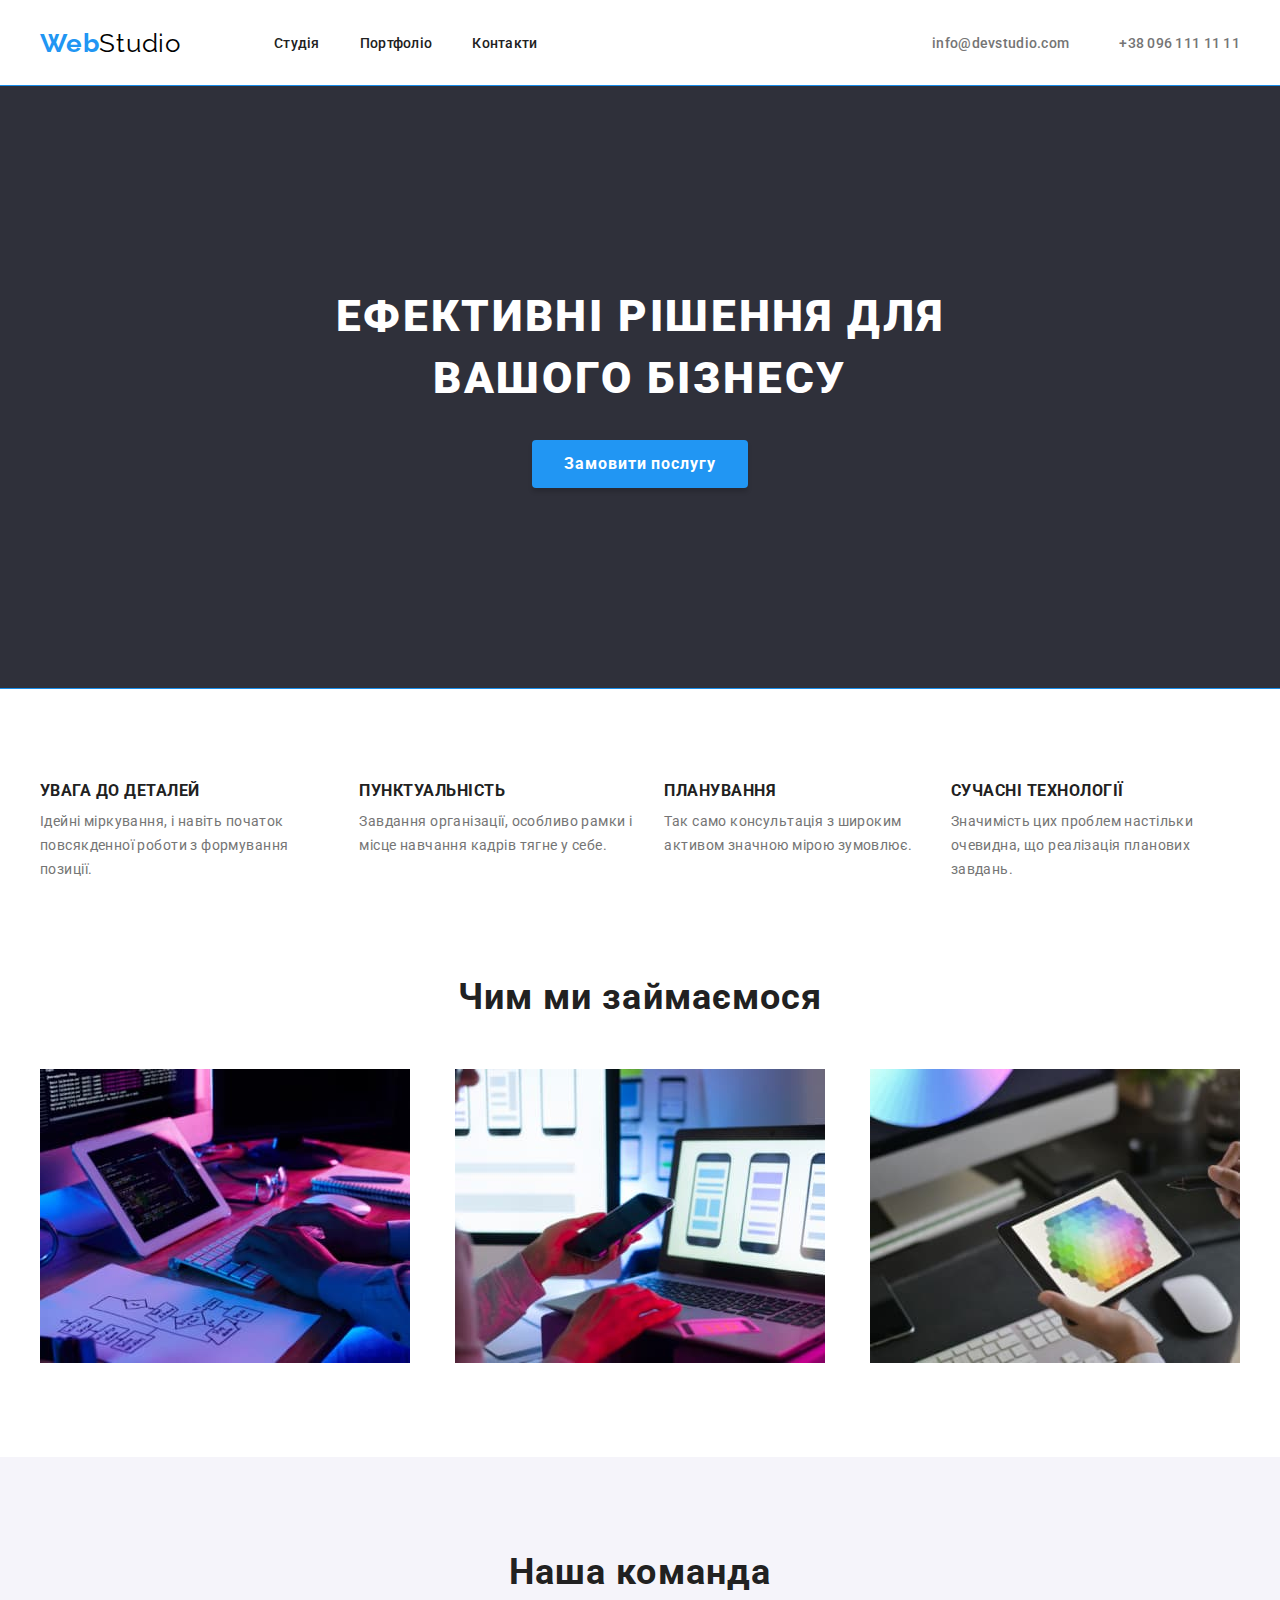
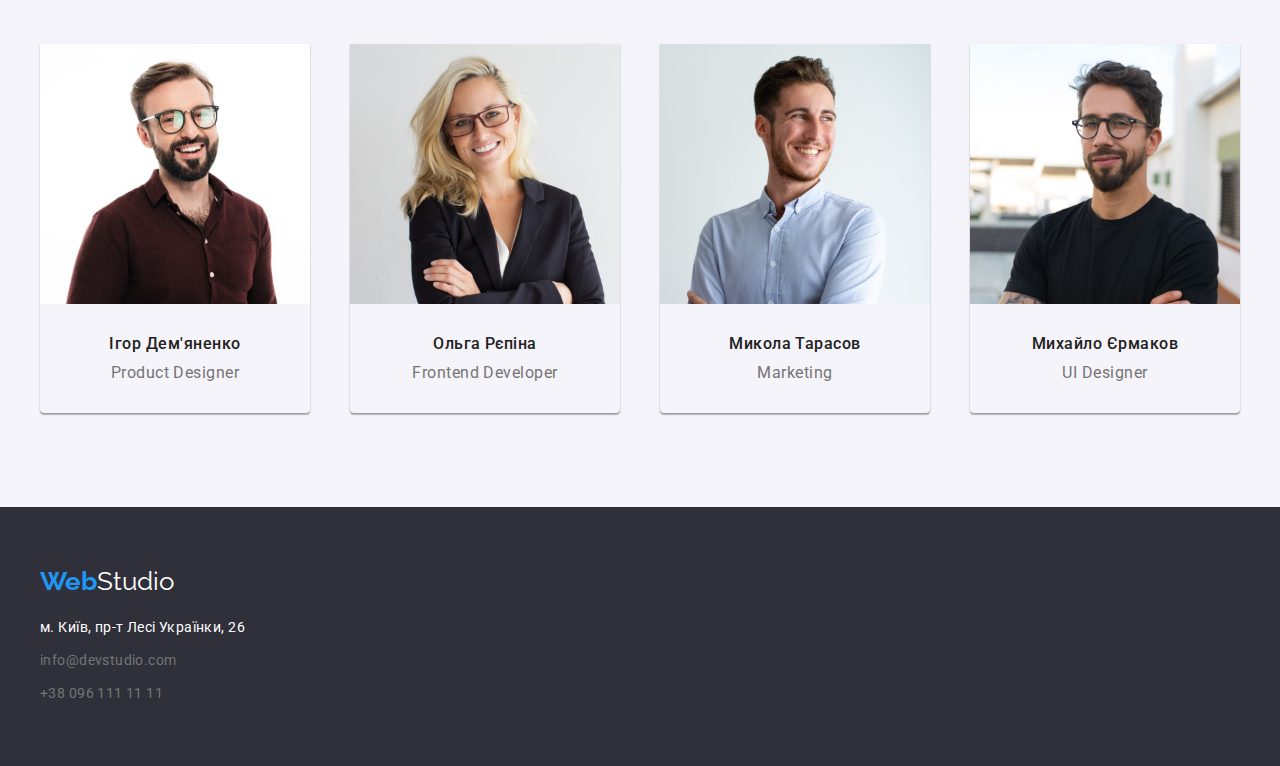
==== index.html @ 76a01868 "Initial commit" ====
<!DOCTYPE html>
<html lang="uk">

<head>
	<meta charset="UTF-8">
	<meta http-equiv="X-UA-Compatible" content="IE=edge">
	<meta name="viewport" content="width=device-width, initial-scale=1.0">
	<title>WebStudio</title>
	<link rel="preconnect" href="https://fonts.googleapis.com">
	<link rel="preconnect" href="https://fonts.gstatic.com" crossorigin>
	<link
		href="https://fonts.googleapis.com/css2?family=Oleo+Script&family=Raleway:wght@700&family=Roboto:wght@400;500;700;900&display=swap"
		rel="stylesheet">
	<link rel="stylesheet" href="https://cdnjs.cloudflare.com/ajax/libs/modern-normalize/1.1.0/modern-normalize.min.css">
	<link rel="stylesheet" href="./css/style.css">
</head>

<body>
	<header class="header">
		<div class="container">
			<nav class="menu">
				<a class="menu-logo" href="#">
					<span class="menu-web">Web</span>Studio
				</a>
				<ul class="menu-list list">
					<li class="link"> <a href="./index.html" class="menu-link active">Студія</a></li>
					<li class="link"> <a href="./portfolio.html" class="menu-link">Портфоліо</a></li>
					<li class="link"> <a href="" class="menu-link">Контакти</a></li>
				</ul>
				<ul class="contact-list list">
					<li class="contact"><a class="contact-link" href="mailto:info@devstudio.com">info@devstudio.com</a></li>
					<li class="contact"><a class="contact-link" href="tel:+380961111111">+38 096 111 11 11</a></li>
				</ul>
			</nav>
		</div>
	</header>

	<main>
		<section class="hero">
			<h1 class="hero-title">
				Ефективні рішення для <br> вашого бізнесу
			</h1>
			<button class="hero-btn button" type="button">Замовити послугу</button>
		</section>

		<section class="projects">
			<div class="container">
				<h2 class="section-title hidden">Наші роботи</h2>
				<ul class="projects-list list">
					<li class="projects-link">
						<h3 class="project-title">Увага до деталей</h3>
						<p class="project-text">
							Ідейні міркування, і навіть початок повсякденної роботи з формування позиції.
						</p>
					</li>
					<li class="projects-link">
						<h3 class="project-title">Пунктуальність</h3>
						<p class="project-text">Завдання організації, особливо рамки і місце навчання кадрів тягне у себе.</p>
					</li>
					<li class="projects-link">
						<h3 class="project-title">Планування</h3>
						<p class="project-text">Так само консультація з широким активом значною мірою зумовлює.</p>
					</li>
					<li class="projects-link">
						<h3 class="project-title">Сучасні технології</h3>
						<p class="project-text">Значимість цих проблем настільки очевидна, що реалізація планових завдань.</p>
					</li>
				</ul>
			</div>
		</section>
		<section class="work">
			<div class="container">
				<h2 class="section-title">
					Чим ми займаємося
				</h2>
				<ul class="projects-foto list">
					<li class="projects-img">
						<img src="./image/imgone.jpg" alt="декстопний додаток" width="370">
					</li>
					<li class="projects-img">
						<img src="./image/imgwto.jpg" alt="додаток на телефоні" width="370">
					</li>
					<li class="projects-img">
						<img src="./image/imgthree.jpg" alt="додаток на планшеті" width="370">
					</li>
				</ul>
			</div>
		</section>



		<section class="team">
			<div class="container">
				<h2 class="section-title">
					Наша команда
				</h2>
				<ul class="team-list list">
					<li class="team-link">
						<img src="./image/igor.jpg" alt="Product Designer" width="270">
						<h3 class="team-title">Ігор Дем'яненко</h3>
						<p class="team-text">Product Designer</p>
					</li>
					<li class="team-link">
						<img src="./image/olga.jpg" alt="Frontend Developer" width="270">
						<h3 class="team-title">Ольга Рєпіна</h3>
						<p class="team-text">Frontend Developer</p>
					</li>
					<li class="team-link">
						<img src="./image/mukola.jpg" alt="Marketing" width="270">
						<h3 class="team-title">Микола Тарасов</h3>
						<p class="team-text">Marketing</p>
					</li>
					<li class="team-link">
						<img src="./image/mushailo.jpg" alt="UI Designer" width="270">
						<h3 class="team-title">Михайло Єрмаков</h3>
						<p class="team-text">UI Designer</p>
					</li>
				</ul>
			</div>
		</section>

	</main>

	<footer>
		<div class="container">
			<a class="footer-logo" href="#">
				<span class="menu-web">Web</span>Studio
			</a>
			<address class="info">
				<ul class="info-list list">
					<li class="info-box"><a class="info-link address" href="#">м. Київ, пр-т Лесі Українки, 26</a></li>
					<li class="info-box"><a class="info-link" href="mailto:info@devstudio.com">info@devstudio.com</a></li>
					<li class="info-box"><a class="info-link" href="tel:+380961111111">+38 096 111 11 11</a></li>
				</ul>
			</address>
		</div>
	</footer>
</body>

</html>
---- css/style.css ----
/* основной цвет   #212121 */
/* вторичный цвет #757575 */
/* доп цвет #FFFFFF и  #FFFFFF99 60% */
/* акцент #2196F3 */

:root {
	--global-color: #212121;
	--focus-color: #2196F3;
	--second-color: #757575;
	--white-text-color: #ffffff;
}

body {
	font-family: 'Roboto', sans-serif;
	background: #FFFFFF;
	font-size: 14px;
	color: var(--global-color);
}

.container {
	width: 1230px;
	margin: 0 auto;
	padding: 0 15px 0 15px;
}

.list {
	list-style-type: none;
}

h1,
h2,
h3,
h4,
ul,
p {
	padding: 0;
	margin: 0;
	border: 0;
}
a {
	text-decoration: none;
	color: var(--global-color);
}

button {
	border:none;
	cursor: pointer;
}

:focus {
	outline: none;
}

.button {
	display: inline-block;
	border-radius: 4px;

	background-color: var(--focus-color);
	color: var(--white-text-color);
	font-family: inherit;
}

.active {
	color: var(--focus-color);
}

img {
	display: block;
	max-width: 100%;
	height: auto;
}

/* ---------header -----------*/



.menu {
	display: flex;
	align-items: center;
}

.menu-logo {
	font-family: 'Raleway', sans-serif;
	color: #000000;
	font-size: 26px;
	letter-spacing: 0.03em;
	line-height: 1.2;
}

.menu-web {
	color: var(--focus-color);
	font-weight: 700;
}

.menu-list {
	display: flex;
	margin-left: 93px;
}

.menu-link {
	display: block;
	padding-top: 32px;
	padding-bottom: 32px;

	font-weight: 500;
	line-height: 1.6;
	letter-spacing: 0.02em;
	color: var(--global-color);
}


.link:not(:last-child) {
	margin-right: 40px;
}

.menu-link:hover,
.menu-link:focus  {
	color: var(--focus-color);
}

.contact-list {
	display: flex;
	margin-left: auto;
}

.contact:not(:last-child) {
	margin-right: 50px;
}

.contact-link {
	display: block;
	padding-top: 32px;
	padding-bottom: 32px;

	font-weight: 500;
	color: var(--second-color);
	letter-spacing: 0.02em;
}

.contact-link:hover,
.contact-link:focus {
	color: var(--focus-color);
}


/* --------hero------ */


.hero {
	padding-top: 200px;
	padding-bottom: 200px;
	text-align: center;

	outline: 1px solid #188CE8;
	background: #2F303A;
}

.hero-title {
	margin-bottom: 30px;

	text-transform: uppercase;
	font-weight: 900;
	font-size: 44px;
	line-height: 1.4;
	letter-spacing: 0.06em;
	color: var(--white-text-color);
}

.hero-btn {
	padding: 10px 32px;
	min-width: 216px;
	
	font-weight: 700;
	font-size: 16px;
	line-height: 1.8;
	letter-spacing: 0.06em;
	box-shadow: 0px 4px 4px rgba(0, 0, 0, 0.15);
}

.hero-btn:hover,
.hero-btn:focus {
	background-color: #188CE8;
}



/*--------- projects -----------*/

.projects {
	padding-top: 94px;
}


.section-title {
margin-bottom:  50px;
text-align: center;

	font-weight: 700;
	font-size: 36px;
	line-height: 1.2;
	letter-spacing: 0.03em;
}

.hidden {
	position: absolute;
	width: 1px;
	height: 1px;
	margin: -1px;
	border: 0;
	padding: 0;
	white-space: nowrap;
	clip-path: inset(100%);
	clip: rect(0 0 0 0);
	overflow: hidden;
}

.work {
	padding: 94px 0;
}

.projects-list {
	display: flex;
}

.projects-link:not(:last-child) {
	margin-right: 30px;
}

.project-title {
margin-bottom: 10px;

	font-weight: 700;
	line-height: 1.1;
	letter-spacing: 0.03em;
	text-transform: uppercase;
}

.project-text {
	line-height: 1.7;
	letter-spacing: 0.03em;
	color:var(--second-color);
}

.projects-foto {
	display: flex;
	justify-content: space-between;
}


/*------- team ---------*/

.team {
	padding: 94px 0;
	background-color: #F5F4FA;
}

.team-list {
	display: flex;
	justify-content: space-between;
}

.team-link {
	box-shadow: 0px 1px 3px rgba(0, 0, 0, 0.12), 0px 1px 1px rgba(0, 0, 0, 0.14), 0px 2px 1px rgba(0, 0, 0, 0.2);
	border-radius: 0px 0px 4px 4px;
}

.team-title {
	padding: 30px 0 10px;
	text-align: center;

	font-weight: 500;
	font-size: 16px;
	line-height: 1.2;
	letter-spacing: 0.03em;
}

.team-text {
	text-align: center;
	padding-bottom:  30px;

	font-size: 16px;
	line-height: 1.2;
	letter-spacing: 0.03em;

	color: var(--second-color);
}



/* -----------footer -------------- */

footer {
	background: #2F303A;
	padding-top: 60px;
	padding-bottom: 60px;
}

.footer-logo {
	font-family: 'Raleway', sans-serif;
	font-size: 26px;

	color: var(--white-text-color);
}


.info-link {
	font-family: 'Roboto';
	font-style: normal;
	font-size: 14px;
	line-height: 1.7;
	letter-spacing: 0.03em;

	color: var(--second-color);
}

.info {
	margin-top: 20px;
}

.info a:hover,
.info a:focus {
	color: var(--focus-color);
}

.address {
	color: var(--white-text-color);
}

.info-box:not(:last-child) {
	margin-bottom: 9px;
}




/*--------- PORTFOLIO -------------*/



.portfolio {
	padding-top: 94px;
	padding-bottom: 94px;
}

.portfolio-nav {
	display: flex;
	justify-content: center;
	margin-bottom: 50px;
}

.btn-link:not(:last-child) {
	margin-right: 8px;
}

.portfolio-btn {
	display: inline-block;
	padding: 6px 25px;

	font-family: inherit;
	font-weight: 500;
	font-size: 16px;
	line-height: 1.6;
	letter-spacing: 0.03em;
	border-radius: 4px;
	cursor: pointer;

	background: #F5F4FA;
}

.portfolio-btn:hover,
.portfolio-btn:focus {
	background: var(--focus-color);
	color: var(--white-text-color);
}


.portfolio-projects {
	display: flex;
	flex-wrap: wrap;
}

.portfolio-link {
	width: 370px;
	margin-bottom: 30px;

	border: 1px solid #EEEEEE;
}

.portfolio-link:not(:last-child) {
	margin-right: 30px;
}

.portfolio-title {
	padding: 20px 24px 4px;

	font-weight: 700;
	font-size: 18px;
	line-height: 2;
	letter-spacing: 0.06em;
}

.portfolio-text {
	padding: 0 24px 20px;

	font-size: 16px;
	line-height: 1.8;
	letter-spacing: 0.03em;
	color: var(--second-color);
}
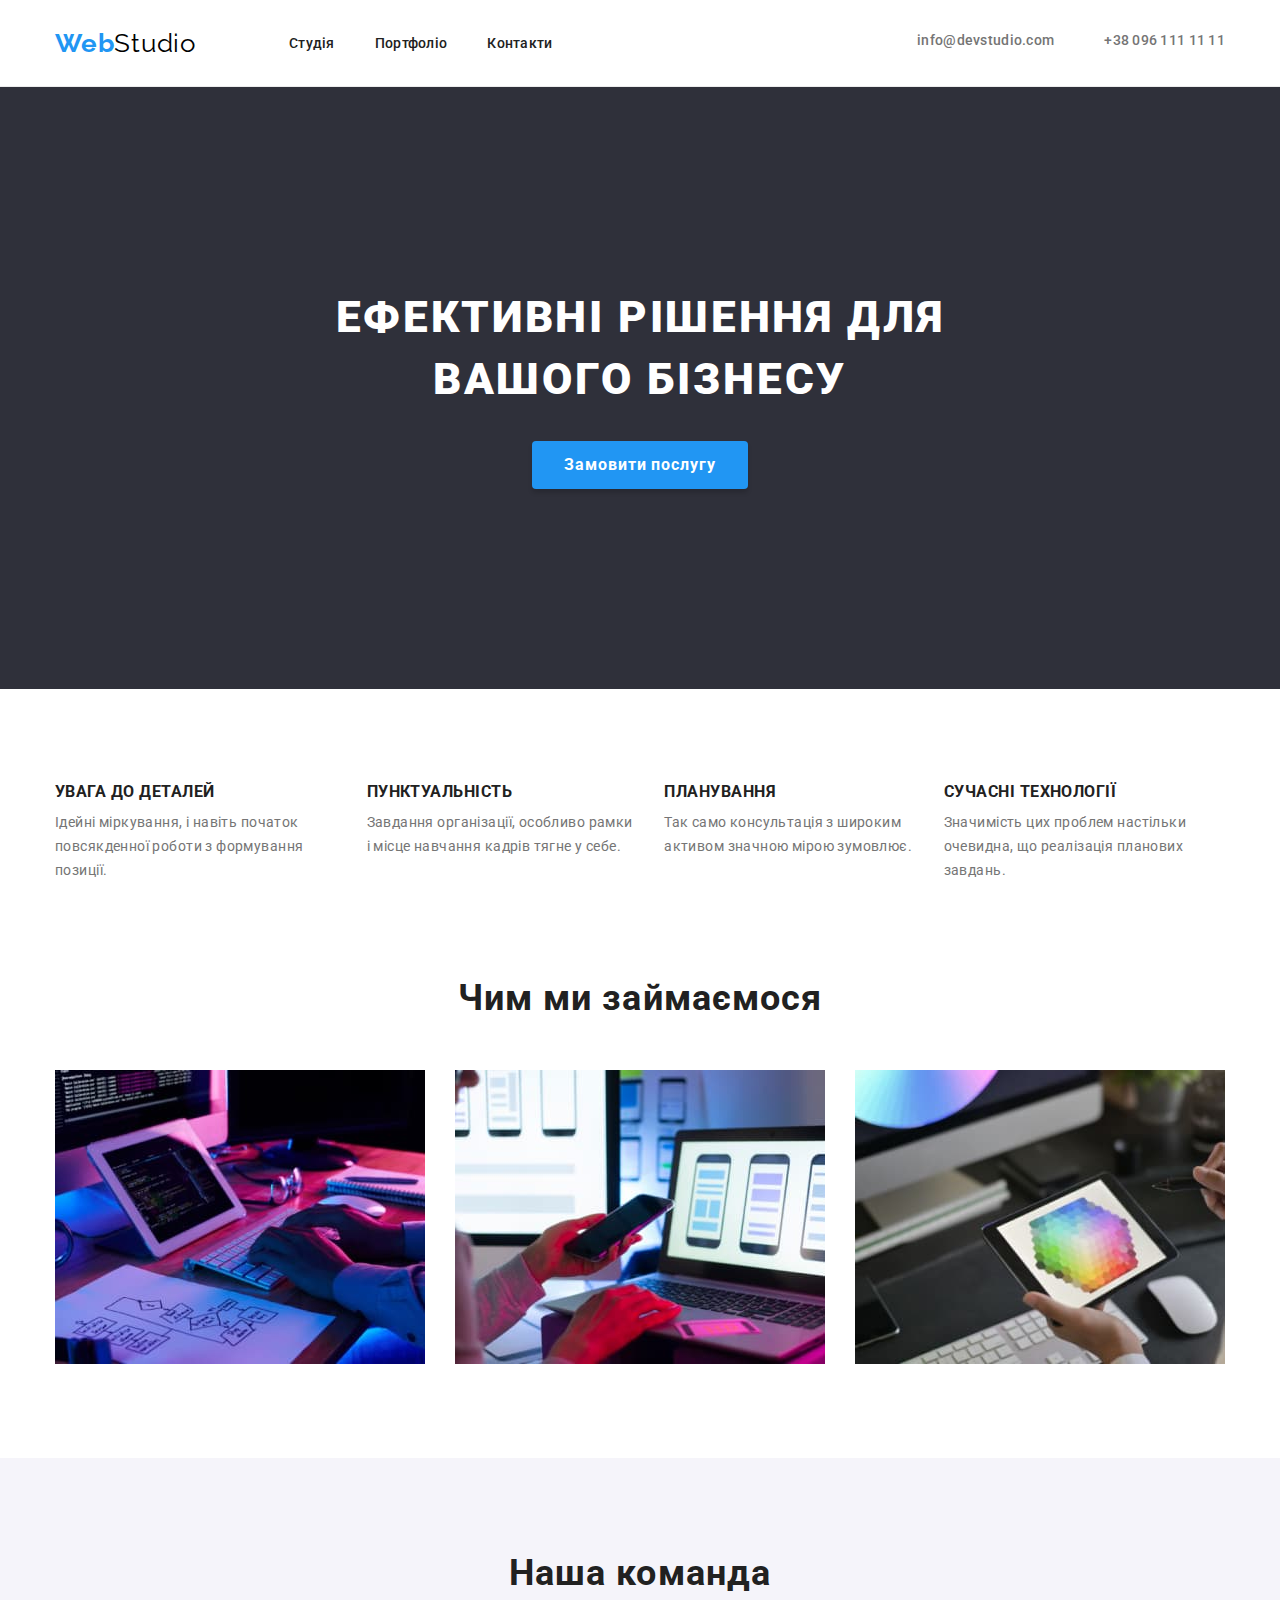
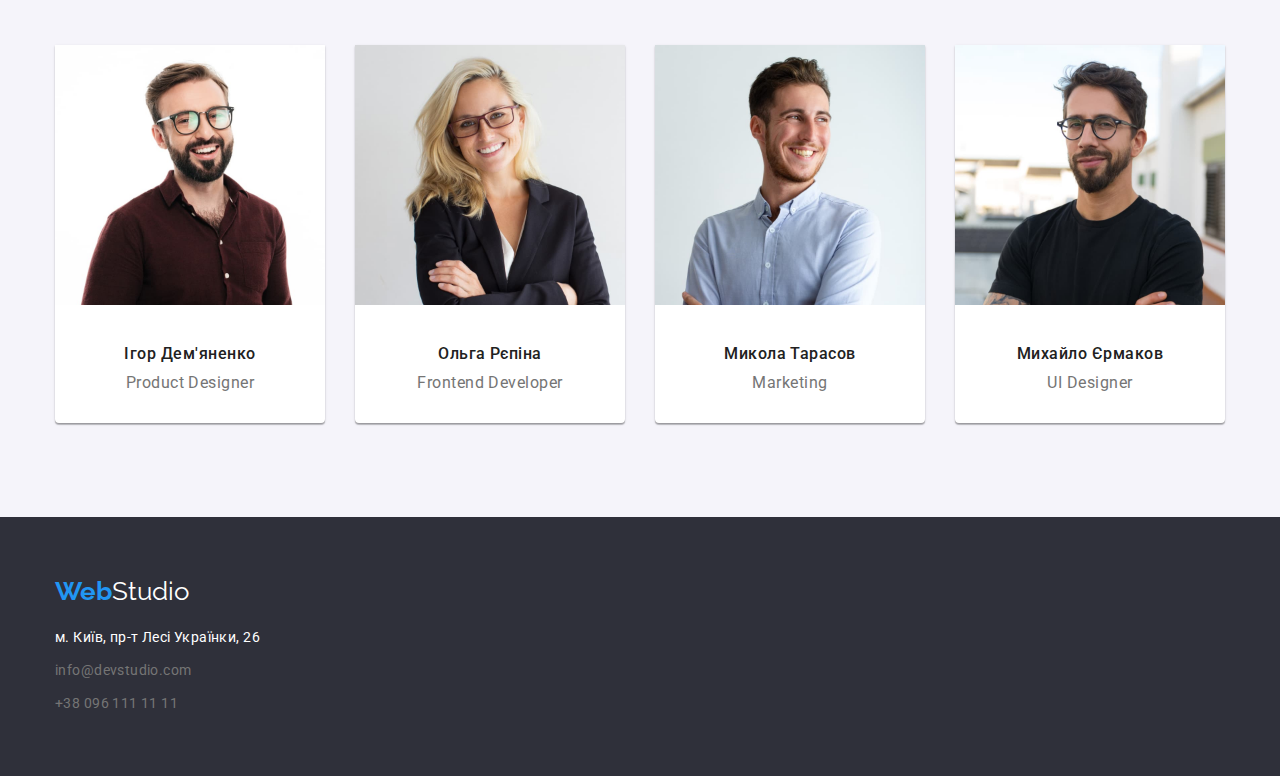
==== commit c3c0b0d2: "edits" ====
--- a/index.html
+++ b/index.html
@@ -17,7 +17,7 @@
 
 <body>
 	<header class="header">
-		<div class="container">
+		<div class="container headr-box">
 			<nav class="menu">
 				<a class="menu-logo" href="#">
 					<span class="menu-web">Web</span>Studio
@@ -27,20 +27,22 @@
 					<li class="link"> <a href="./portfolio.html" class="menu-link">Портфоліо</a></li>
 					<li class="link"> <a href="" class="menu-link">Контакти</a></li>
 				</ul>
-				<ul class="contact-list list">
-					<li class="contact"><a class="contact-link" href="mailto:info@devstudio.com">info@devstudio.com</a></li>
-					<li class="contact"><a class="contact-link" href="tel:+380961111111">+38 096 111 11 11</a></li>
-				</ul>
 			</nav>
+			<ul class="contact-list list">
+				<li class="contact"><a class="contact-link" href="mailto:info@devstudio.com">info@devstudio.com</a></li>
+				<li class="contact"><a class="contact-link" href="tel:+380961111111">+38 096 111 11 11</a></li>
+			</ul>
 		</div>
 	</header>
 
 	<main>
 		<section class="hero">
-			<h1 class="hero-title">
-				Ефективні рішення для <br> вашого бізнесу
-			</h1>
-			<button class="hero-btn button" type="button">Замовити послугу</button>
+			<div class="container">
+				<h1 class="hero-title">
+					Ефективні рішення для вашого бізнесу
+				</h1>
+				<button class="hero-btn button" type="button">Замовити послугу</button>
+			</div>
 		</section>
 
 		<section class="projects">
--- a/css/style.css
+++ b/css/style.css
@@ -18,7 +18,7 @@
 }
 
 .container {
-	width: 1230px;
+	width: 1200px;
 	margin: 0 auto;
 	padding: 0 15px 0 15px;
 }
@@ -72,7 +72,9 @@
 
 /* ---------header -----------*/
 
-
+.header {
+	border-bottom: 1px solid #ECECEC;
+}
 
 .menu {
 	display: flex;
@@ -118,6 +120,15 @@
 	color: var(--focus-color);
 }
 
+.headr-box {
+	display: flex;
+}
+
+.menu-contact {
+	display: flex;
+	margin-right: 0;
+}
+
 .contact-list {
 	display: flex;
 	margin-left: auto;
@@ -151,12 +162,12 @@
 	padding-bottom: 200px;
 	text-align: center;
 
-	outline: 1px solid #188CE8;
 	background: #2F303A;
 }
 
 .hero-title {
-	margin-bottom: 30px;
+	width: 696px;
+	margin: 0 auto 30px;
 
 	text-transform: uppercase;
 	font-weight: 900;
@@ -220,11 +231,9 @@
 
 .projects-list {
 	display: flex;
-}
-
-.projects-link:not(:last-child) {
-	margin-right: 30px;
-}
+	gap: 30px;
+}
+
 
 .project-title {
 margin-bottom: 10px;
@@ -260,12 +269,14 @@
 }
 
 .team-link {
+	background-color: var(--white-text-color);
 	box-shadow: 0px 1px 3px rgba(0, 0, 0, 0.12), 0px 1px 1px rgba(0, 0, 0, 0.14), 0px 2px 1px rgba(0, 0, 0, 0.2);
 	border-radius: 0px 0px 4px 4px;
 }
 
 .team-title {
-	padding: 30px 0 10px;
+	padding-top: 39px; 
+	margin-bottom: 10px;
 	text-align: center;
 
 	font-weight: 500;
@@ -296,9 +307,11 @@
 }
 
 .footer-logo {
+	display: block;
+	margin-bottom: 20px;
+
 	font-family: 'Raleway', sans-serif;
 	font-size: 26px;
-
 	color: var(--white-text-color);
 }
 
@@ -313,9 +326,6 @@
 	color: var(--second-color);
 }
 
-.info {
-	margin-top: 20px;
-}
 
 .info a:hover,
 .info a:focus {
@@ -377,21 +387,21 @@
 .portfolio-projects {
 	display: flex;
 	flex-wrap: wrap;
+	gap: 30px;
 }
 
 .portfolio-link {
 	width: 370px;
-	margin-bottom: 30px;
-
+}
+
+.box-content {
+	padding: 20px 24px;
 	border: 1px solid #EEEEEE;
-}
-
-.portfolio-link:not(:last-child) {
-	margin-right: 30px;
+	border-top: none;
 }
 
 .portfolio-title {
-	padding: 20px 24px 4px;
+	margin-bottom: 4px;
 
 	font-weight: 700;
 	font-size: 18px;
@@ -400,8 +410,6 @@
 }
 
 .portfolio-text {
-	padding: 0 24px 20px;
-
 	font-size: 16px;
 	line-height: 1.8;
 	letter-spacing: 0.03em;
